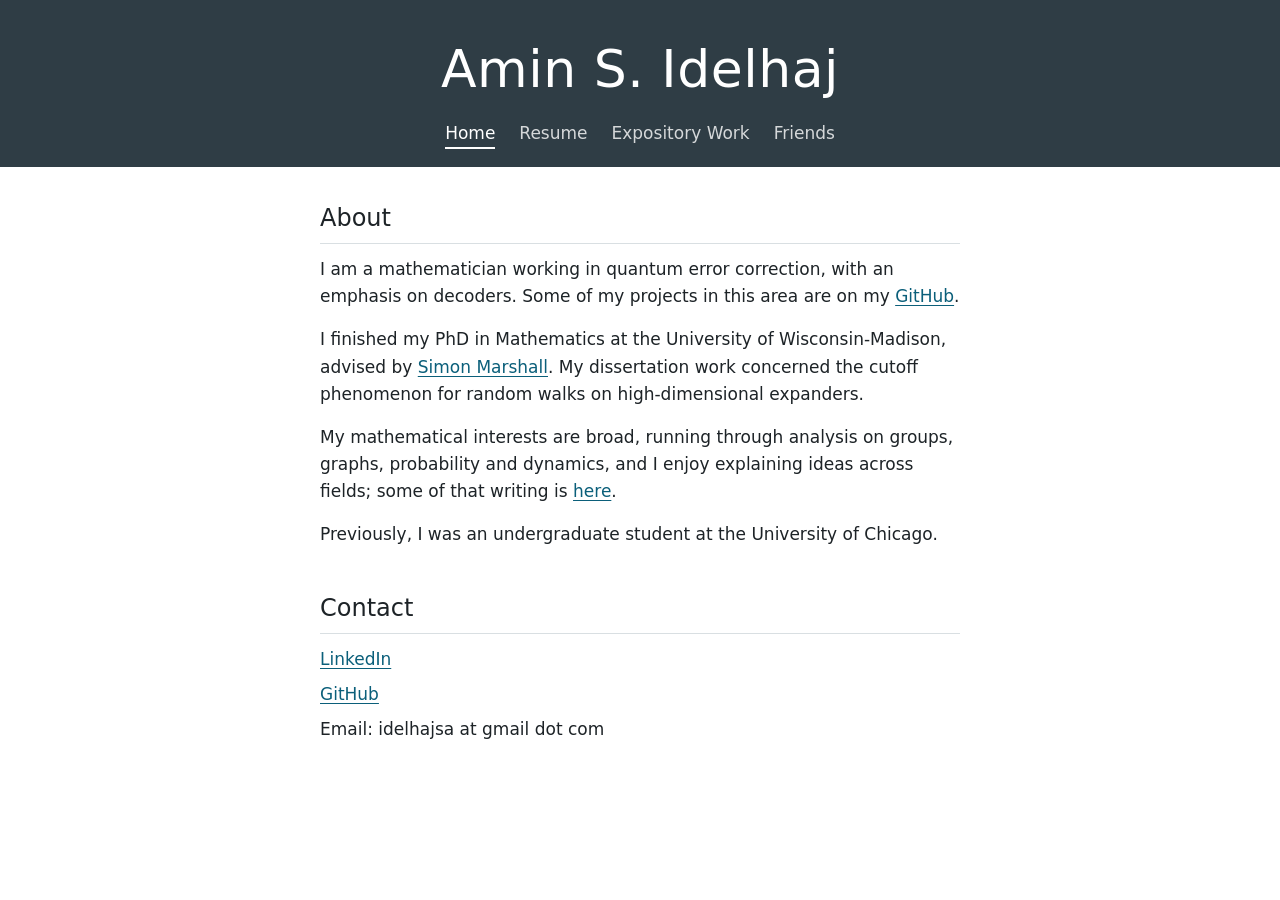
==== index.html @ 79286028 "Add site" ====
<!doctype html>
<html lang="en">
<head>
  <meta charset="utf-8">
  <meta name="viewport" content="width=device-width, initial-scale=1">
  <title>Amin S. Idelhaj</title>
  <meta name="description" content="Mathematician working in quantum error correction, with an emphasis on decoders.">
  <link rel="stylesheet" href="style.css">
</head>
<body>
  <a class="skip" href="#main">Skip to main content</a>
  <header>
    <h1>Amin S. Idelhaj</h1>
    <nav aria-label="Main">
    <ul>
      <li><a href="index.html" aria-current="page">Home</a></li>
      <li><a href="resume.html">Resume</a></li>
      <li><a href="expository.html">Expository Work</a></li>
      <li><a href="friends.html">Friends</a></li>
    </ul>
    </nav>
  </header>
  <main id="main">
<h2>About</h2>
<p>
I am a mathematician working in quantum error correction, with an emphasis on decoders.
Some of my projects in this area are on my <a href="https://github.com/Daminark">GitHub</a>.
</p>
<p>
I finished my PhD in Mathematics at the University of Wisconsin-Madison, advised by <a href="https://sites.google.com/view/smarshall/">Simon Marshall</a>.
My dissertation work concerned the cutoff phenomenon for random walks on high-dimensional expanders.
</p>
<p>
My mathematical interests are broad, running through analysis on groups, graphs, probability and dynamics, and I enjoy explaining ideas across fields; some of that writing is <a href="expository.html">here</a>.
</p>
<p>
Previously, I was an undergraduate student at the University of Chicago.
</p>

<h2>Contact</h2>
<ul class="plain">
  <li><a href="https://www.linkedin.com/in/amin-idelhaj">LinkedIn</a></li>
  <li><a href="https://github.com/Daminark">GitHub</a></li>
  <li>Email: idelhajsa at gmail dot com</li>
</ul>
</main>
</body>
</html>
---- style.css ----
:root {
  --bg: #ffffff;
  --fg: #1d2327;
  --muted: #55646c;
  --link: #0b5f7a;
  --rule: #d9dfe2;
  --band: #2f3d45;
  --band-fg: #ffffff;
}

@media (prefers-color-scheme: dark) {
  :root {
    --bg: #14191c;
    --fg: #e4e9ec;
    --muted: #9aa7ae;
    --link: #6cc3de;
    --rule: #2b353a;
    --band: #1d272c;
    --band-fg: #f2f5f6;
  }
}

* { box-sizing: border-box; }

html { font-size: 100%; }

body {
  margin: 0;
  background: var(--bg);
  color: var(--fg);
  font-family: system-ui, -apple-system, "Segoe UI", Roboto, "Helvetica Neue", Arial, sans-serif;
  font-size: 1.0625rem;
  line-height: 1.6;
}

a { color: var(--link); text-underline-offset: 0.15em; }
a:hover { text-decoration-thickness: 2px; }
a:focus-visible { outline: 2px solid var(--link); outline-offset: 2px; }

.skip {
  position: absolute;
  left: -999px;
  top: 0;
  background: var(--bg);
  padding: 0.5rem 1rem;
}
.skip:focus { left: 0; z-index: 10; }

header {
  background: var(--band);
  color: var(--band-fg);
  padding: 2.5rem 1rem 1.25rem;
  text-align: center;
}

header h1 {
  margin: 0 0 1.25rem;
  font-size: clamp(2rem, 6vw, 3.25rem);
  font-weight: 300;
  letter-spacing: 0.01em;
  line-height: 1.15;
}

nav ul {
  list-style: none;
  margin: 0;
  padding: 0;
  display: flex;
  flex-wrap: wrap;
  justify-content: center;
  gap: 0.25rem 1.5rem;
}

nav a {
  color: var(--band-fg);
  text-decoration: none;
  opacity: 0.8;
  padding: 0.25rem 0;
  border-bottom: 2px solid transparent;
}

nav a:hover { opacity: 1; }
nav a[aria-current="page"] { opacity: 1; border-bottom-color: var(--band-fg); }
nav a:focus-visible { outline-color: var(--band-fg); }

main {
  max-width: 42rem;
  margin: 0 auto;
  padding: 2rem 1rem 3rem;
}

h2 {
  font-size: 1.5rem;
  font-weight: 400;
  margin: 2.5rem 0 0.75rem;
  padding-bottom: 0.35rem;
  border-bottom: 1px solid var(--rule);
}

main > h2:first-child { margin-top: 0; }

p { margin: 0 0 1rem; }

ul.plain { list-style: none; margin: 0; padding: 0; }
ul.plain li { margin: 0 0 0.5rem; }

.resume-actions { margin: 0 0 1.5rem; }

.button {
  display: inline-block;
  padding: 0.5rem 1rem;
  border: 1px solid var(--link);
  border-radius: 4px;
  text-decoration: none;
}
.button:hover { background: var(--link); color: var(--bg); }

.resume-page {
  display: block;
  width: 100%;
  height: auto;
  border: 1px solid var(--rule);
}

footer {
  max-width: 42rem;
  margin: 0 auto;
  padding: 0 1rem 2rem;
  color: var(--muted);
  font-size: 0.9rem;
}
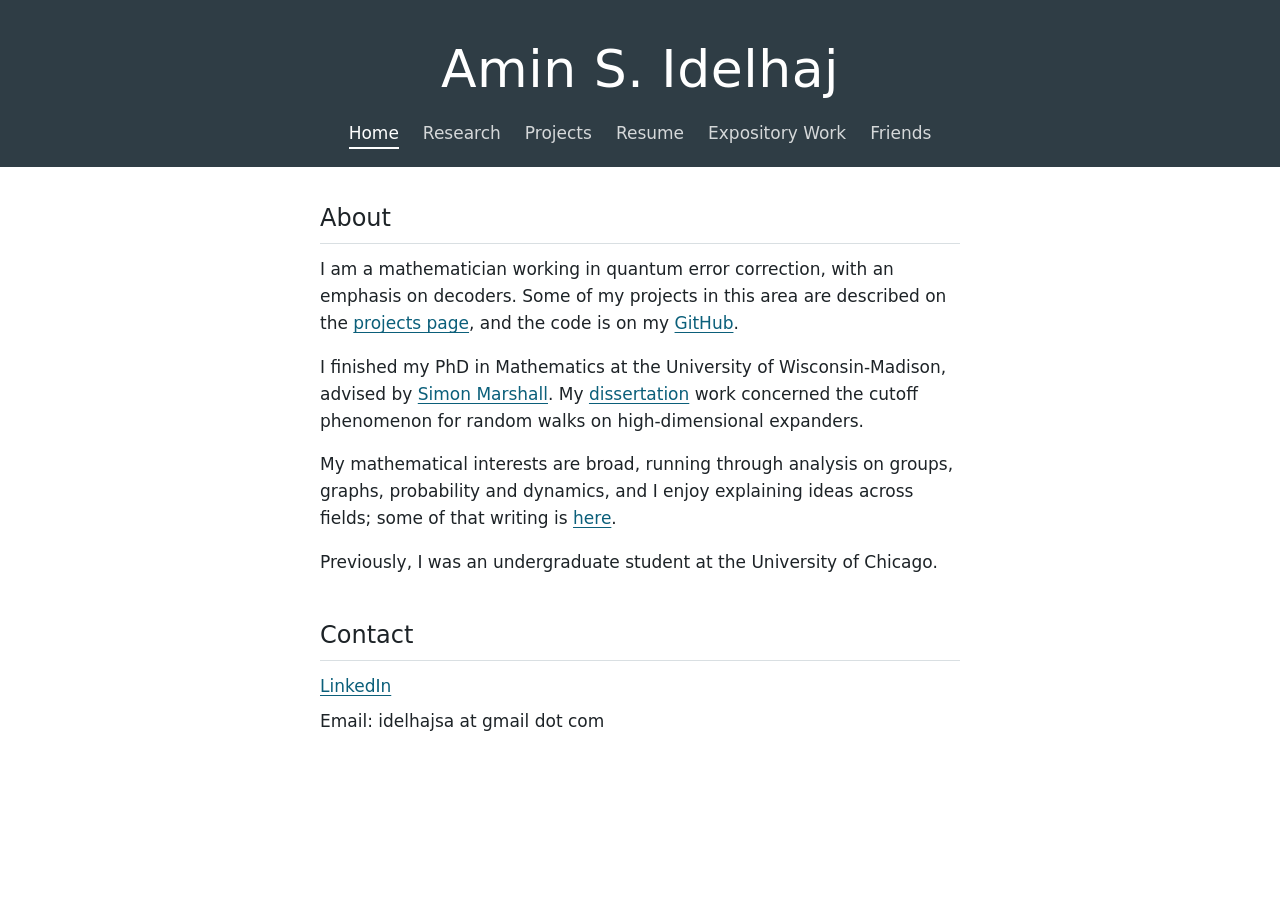
==== commit 1885fe65: "Add research and projects pages" ====
--- a/index.html
+++ b/index.html
@@ -14,6 +14,8 @@
     <nav aria-label="Main">
     <ul>
       <li><a href="index.html" aria-current="page">Home</a></li>
+      <li><a href="research.html">Research</a></li>
+      <li><a href="projects.html">Projects</a></li>
       <li><a href="resume.html">Resume</a></li>
       <li><a href="expository.html">Expository Work</a></li>
       <li><a href="friends.html">Friends</a></li>
@@ -24,11 +26,11 @@
 <h2>About</h2>
 <p>
 I am a mathematician working in quantum error correction, with an emphasis on decoders.
-Some of my projects in this area are on my <a href="https://github.com/Daminark">GitHub</a>.
+Some of my projects in this area are described on the <a href="projects.html">projects page</a>, and the code is on my <a href="https://github.com/Daminark">GitHub</a>.
 </p>
 <p>
 I finished my PhD in Mathematics at the University of Wisconsin-Madison, advised by <a href="https://sites.google.com/view/smarshall/">Simon Marshall</a>.
-My dissertation work concerned the cutoff phenomenon for random walks on high-dimensional expanders.
+My <a href="research.html">dissertation</a> work concerned the cutoff phenomenon for random walks on high-dimensional expanders.
 </p>
 <p>
 My mathematical interests are broad, running through analysis on groups, graphs, probability and dynamics, and I enjoy explaining ideas across fields; some of that writing is <a href="expository.html">here</a>.
@@ -40,7 +42,6 @@
 <h2>Contact</h2>
 <ul class="plain">
   <li><a href="https://www.linkedin.com/in/amin-idelhaj">LinkedIn</a></li>
-  <li><a href="https://github.com/Daminark">GitHub</a></li>
   <li>Email: idelhajsa at gmail dot com</li>
 </ul>
 </main>
--- a/style.css
+++ b/style.css
@@ -129,3 +129,10 @@
   color: var(--muted);
   font-size: 0.9rem;
 }
+
+h3 {
+  font-size: 1.15rem;
+  font-weight: 600;
+  margin: 1.75rem 0 0.5rem;
+}
+main > h2 + h3 { margin-top: 0.75rem; }
